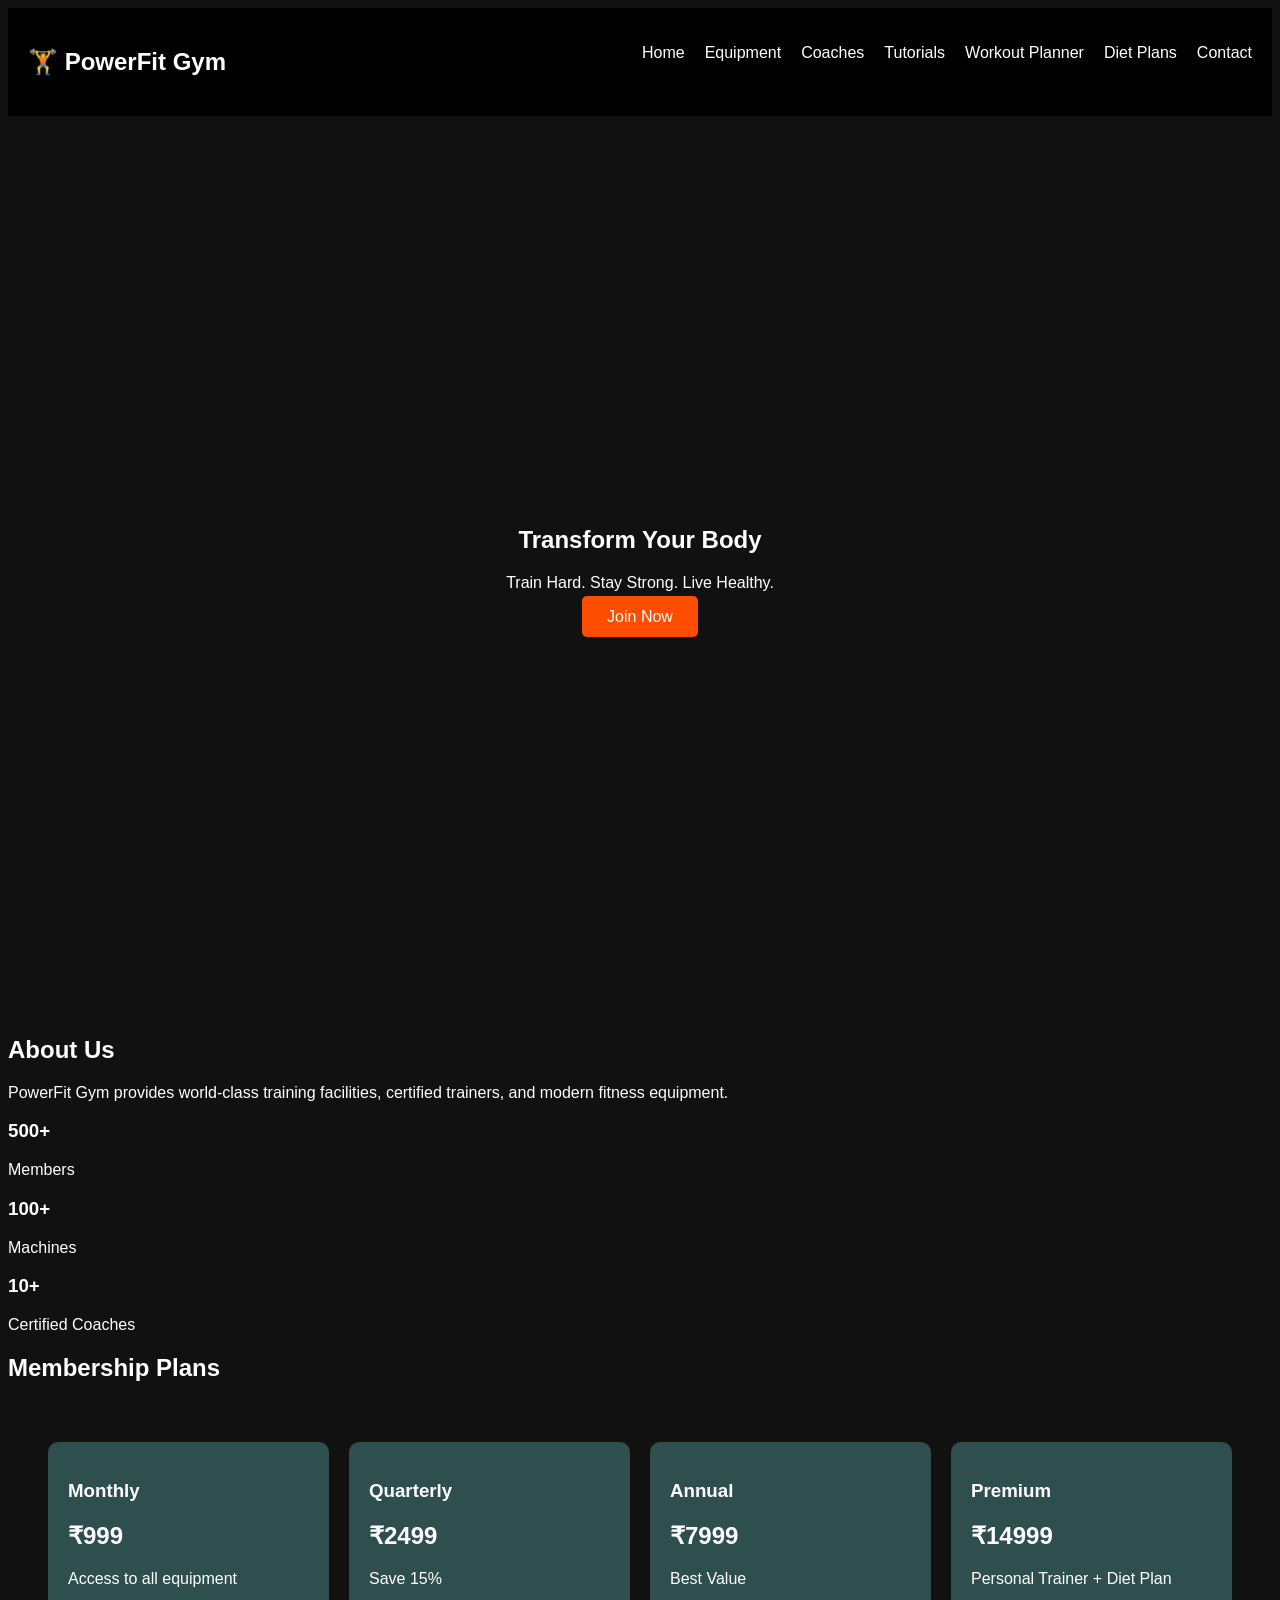
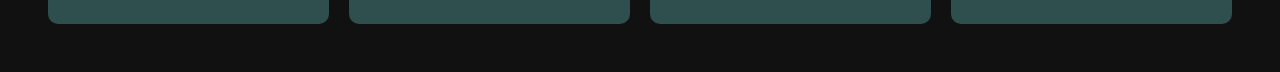
==== index.html @ 8dda69bc "Add files via upload" ====
<!DOCTYPE html>
<html lang="en">
<head>
<meta charset="UTF-8">
<meta name="viewport" content="width=device-width, initial-scale=1.0">
<title>PowerFit Gym</title>
<link rel="stylesheet" href="style.css">
</head>
<body>
<header>
<nav>
<h1>🏋️ PowerFit Gym</h1>
<ul>
<li><a href="index.html">Home</a></li>
<li><a href="equipment.html">Equipment</a></li>
<li><a href="coaches.html">Coaches</a></li>
<li><a href="tutorials.html">Tutorials</a></li>
<li><a href="ai-workout-generator.html">Workout Planner</a></li>
<li><a href="ai-diet-planner.html">Diet Plans</a></li>
<li><a href="contact.html">Contact</a></li>
</ul>
</nav>
</header>
<section class="hero">
<div class="overlay">
<h1>Transform Your Body</h1>
<p>Train Hard. Stay Strong. Live Healthy.</p>
<a href="#plans" class="btn">Join Now</a>
</div>
</section>
<section class="about">
<h2>About Us</h2>
<p>
PowerFit Gym provides world-class training facilities,
certified trainers, and modern fitness equipment.
</p>
<div class="stats">
<div>
<h3>500+</h3>
<p>Members</p>
</div>
<div>
<h3>100+</h3>
<p>Machines</p>
</div>
<div>
<h3>10+</h3>
<p>Certified Coaches</p>
</div>
</div>
</section>
<section id="plans" class="plans">
<h2>Membership Plans</h2>
<div class="cards">
<div class="card">
<h3>Monthly</h3>
<h2>₹999</h2>
<p>Access to all equipment</p>
</div>
<div class="card">
<h3>Quarterly</h3>
<h2>₹2499</h2>
<p>Save 15%</p>
</div>
<div class="card">
<h3>Annual</h3>
<h2>₹7999</h2>
<p>Best Value</p>
</div>
<div class="card premium">
<h3>Premium</h3>
<h2>₹14999</h2>
<p>Personal Trainer + Diet Plan</p>
</div>
</div>
</section>
</body>
</html>
---- style.css ----
*{
padding:0;
box-sizing:border-box;
font-family:Arial,sans-serif;
}
body{
background:#111;
color:white;

}
nav{
display:flex;
justify-content:space-between;
padding:20px;
background:black;
}
nav ul{
display:flex;
gap:20px;
list-style:none;
}
nav a{
color:white;
text-decoration:none;
}
.hero{
height:100vh;
background:url('https://cdn.mos.cms.futurecdn.net/M7vZXExaoCqCVG5jp47AaP-1920-80.jpg') center/cover;
display:flex;
align-items:center;
justify-content:center;
text-align:center;
}
.btn{
background:#ff4d00;
padding:12px 25px;
color:white;
text-decoration:none;
border-radius:5px;
}
.cards,
.equipment-grid{
display:grid;
grid-template-columns:repeat(auto-fit,minmax(250px,1fr));
gap:20px;
padding:40px;
}
.card,
.equip-card{
background:darkslategray;
padding:20px;
border-radius:10px;
}
.polaroid{
width:250px;
background:white;
padding:15px;
margin:20px;
box-shadow:0 4px 10px rgba(0,0,0,.5);
color:black;
transform:rotate(-2deg);
}
.polaroid img{
width:100%;
}
.tutorial-card{
padding:20px;
margin:20px;
background:#222;
}
.contact form{
display:flex;
flex-direction:column;
gap:15px;
padding:20px;
}
input,
textarea,
select{
padding:10px;
}
html{
scroll-behavior:smooth;
}
body{
background:#111;
color:white;
overflow-x:hidden;
}
section{
animation:fadeUp 1s ease;
}
@keyframes fadeUp{
from{
opacity:0;
transform:translateY(40px);
}
to{
opacity:1;
transform:translateY(0);
}
}
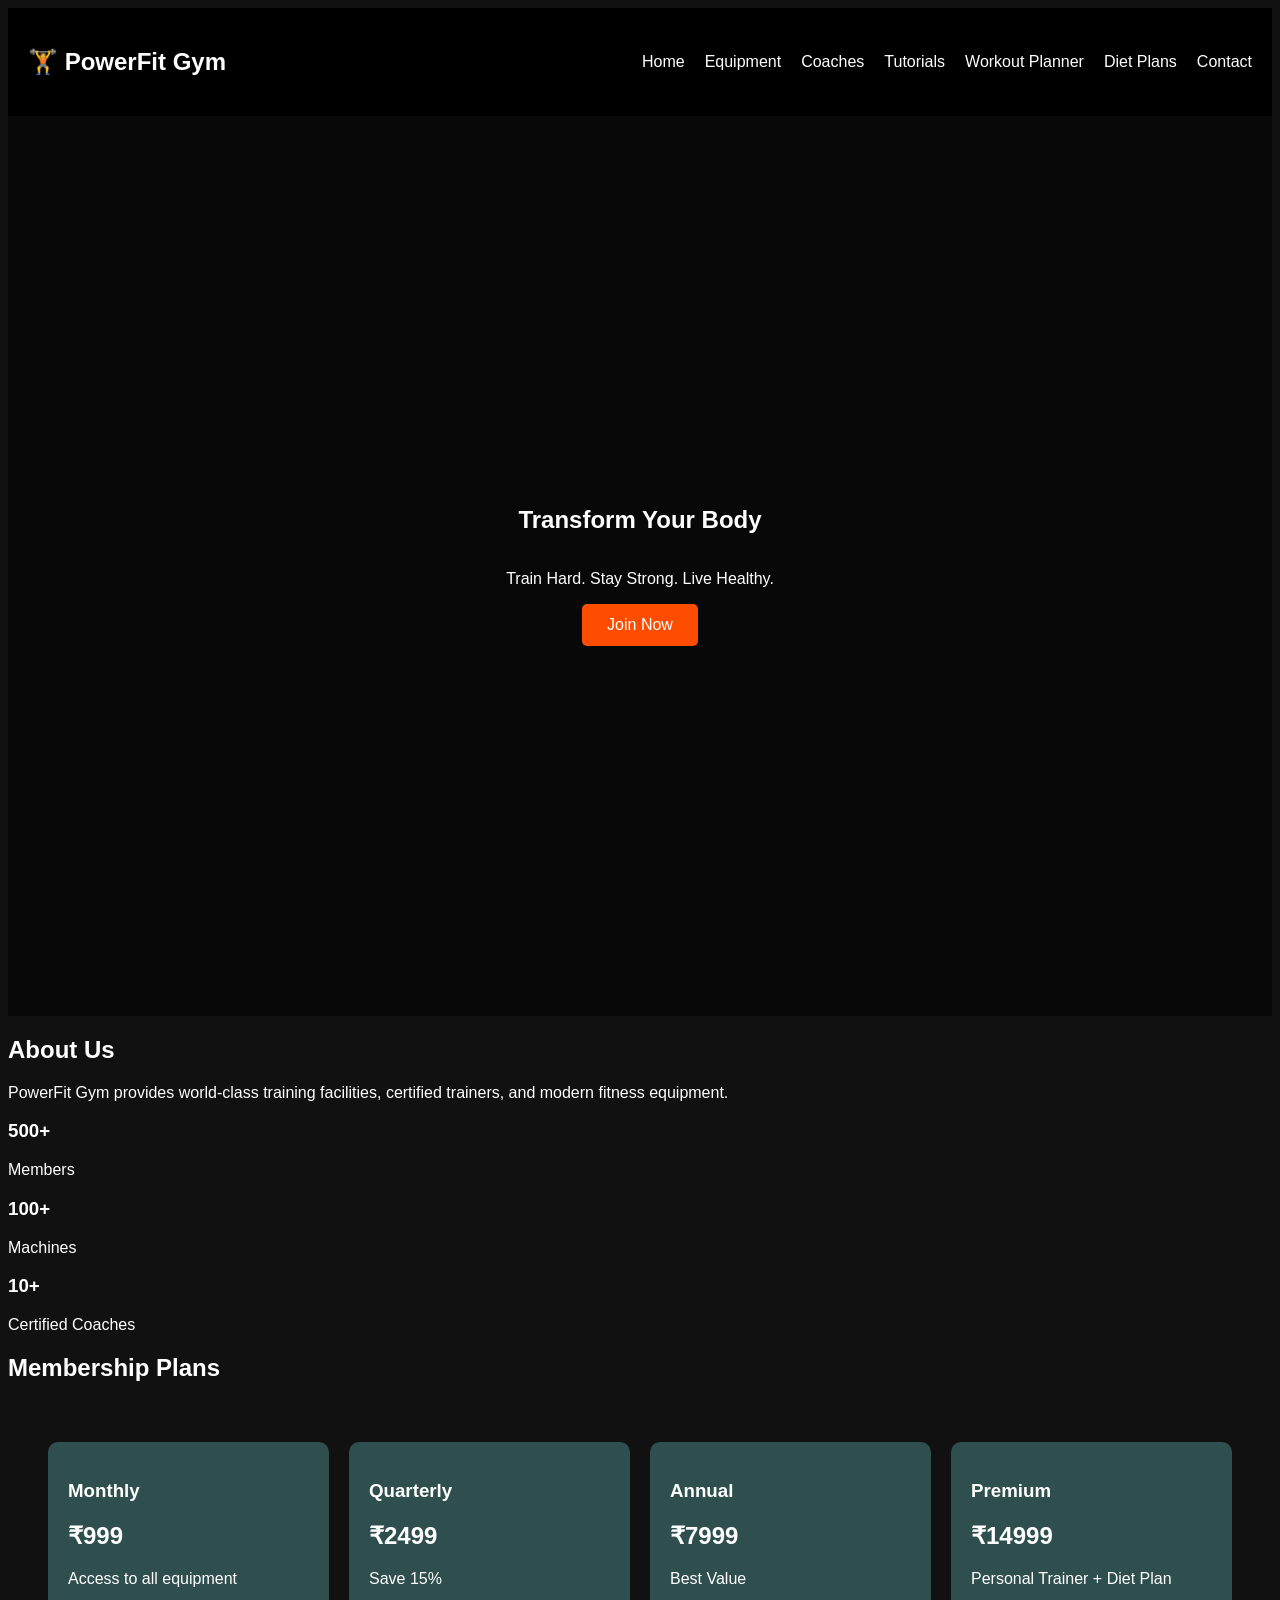
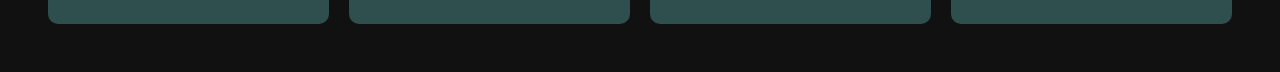
==== commit 1aec8a1b: "Add files via upload" ====
--- a/index.html
+++ b/index.html
@@ -9,16 +9,21 @@
 <body>
 <header>
 <nav>
-<h1>🏋️ PowerFit Gym</h1>
-<ul>
-<li><a href="index.html">Home</a></li>
-<li><a href="equipment.html">Equipment</a></li>
-<li><a href="coaches.html">Coaches</a></li>
-<li><a href="tutorials.html">Tutorials</a></li>
-<li><a href="ai-workout-generator.html">Workout Planner</a></li>
-<li><a href="ai-diet-planner.html">Diet Plans</a></li>
-<li><a href="contact.html">Contact</a></li>
-</ul>
+    <h1>🏋️ PowerFit Gym</h1>
+
+    <div class="menu-toggle" onclick="toggleMenu()">
+        ☰
+    </div>
+
+    <ul id="nav-links">
+        <li><a href="index.html">Home</a></li>
+        <li><a href="equipment.html">Equipment</a></li>
+        <li><a href="coaches.html">Coaches</a></li>
+        <li><a href="tutorials.html">Tutorials</a></li>
+        <li><a href="planner.html">Workout Planner</a></li>
+        <li><a href="diet.html">Diet Plans</a></li>
+        <li><a href="contact.html">Contact</a></li>
+    </ul>
 </nav>
 </header>
 <section class="hero">
--- a/style.css
+++ b/style.css
@@ -6,22 +6,46 @@
 body{
 background:#111;
 color:white;
-
 }
 nav{
-display:flex;
-justify-content:space-between;
-padding:20px;
-background:black;
-}
+    display:flex;
+    justify-content:space-between;
+    align-items:center;
+    padding:20px;
+    background:black;
+}
+
 nav ul{
-display:flex;
-gap:20px;
-list-style:none;
-}
+    display:flex;
+    list-style:none;
+    gap:20px;
+}
+
 nav a{
-color:white;
-text-decoration:none;
+    color:white;
+    text-decoration:none;
+}
+
+.menu-toggle{
+    display:none;
+    font-size:30px;
+    color:white;
+    cursor:pointer;
+}
+.hero{
+    position: relative;
+}
+
+.overlay{
+    background: rgba(0,0,0,0.55);
+    width: 100%;
+    height: 100%;
+    display:flex;
+    flex-direction:column;
+    justify-content:center;
+    align-items:center;
+    text-align:center;
+    padding:20px;
 }
 .hero{
 height:100vh;
@@ -99,4 +123,112 @@
 opacity:1;
 transform:translateY(0);
 }
+}
+@media (max-width: 768px){
+
+    nav{
+        flex-direction: column;
+        align-items: center;
+        padding: 10px;
+    }
+
+    nav h1{
+        font-size: 2rem;
+        text-align: center;
+        margin-bottom: 15px;
+    }
+
+    nav ul{
+        flex-wrap: wrap;
+        justify-content: center;
+        gap: 10px;
+    }
+
+    nav ul li a{
+        font-size: 14px;
+    }
+
+    .hero{
+        height: 80vh;
+    }
+
+    .hero h1{
+        font-size: 2.2rem;
+    }
+
+    .hero p{
+        font-size: 1rem;
+    }
+
+    .btn{
+        padding: 12px 20px;
+        font-size: 16px;
+    }
+
+    .stats{
+        display: grid;
+        grid-template-columns: 1fr;
+        gap: 20px;
+        text-align: center;
+    }
+
+    .cards{
+        grid-template-columns: 1fr;
+    }
+
+    .equipment-grid{
+        grid-template-columns: 1fr;
+    }
+
+    .coach-container{
+        flex-direction: column;
+        align-items: center;
+    }
+
+    .tutorial-grid{
+        grid-template-columns: 1fr;
+    }
+
+    .contact-container{
+        grid-template-columns: 1fr;
+    }
+}
+@media(max-width:768px){
+
+    .hero h1{
+        font-size:40px;
+    }
+
+    .hero p{
+        font-size:18px;
+    }
+}
+/* Mobile */
+@media(max-width:768px){
+
+    .menu-toggle{
+        display:block;
+    }
+
+    nav{
+        flex-wrap:wrap;
+    }
+
+    nav ul{
+        display:none;
+        flex-direction:column;
+        width:100%;
+        text-align:center;
+        background:#111;
+        margin-top:15px;
+        padding:20px 0;
+    }
+
+    nav ul.active{
+        display:flex;
+    }
+
+    nav ul li{
+        margin:10px 0;
+    }
 }
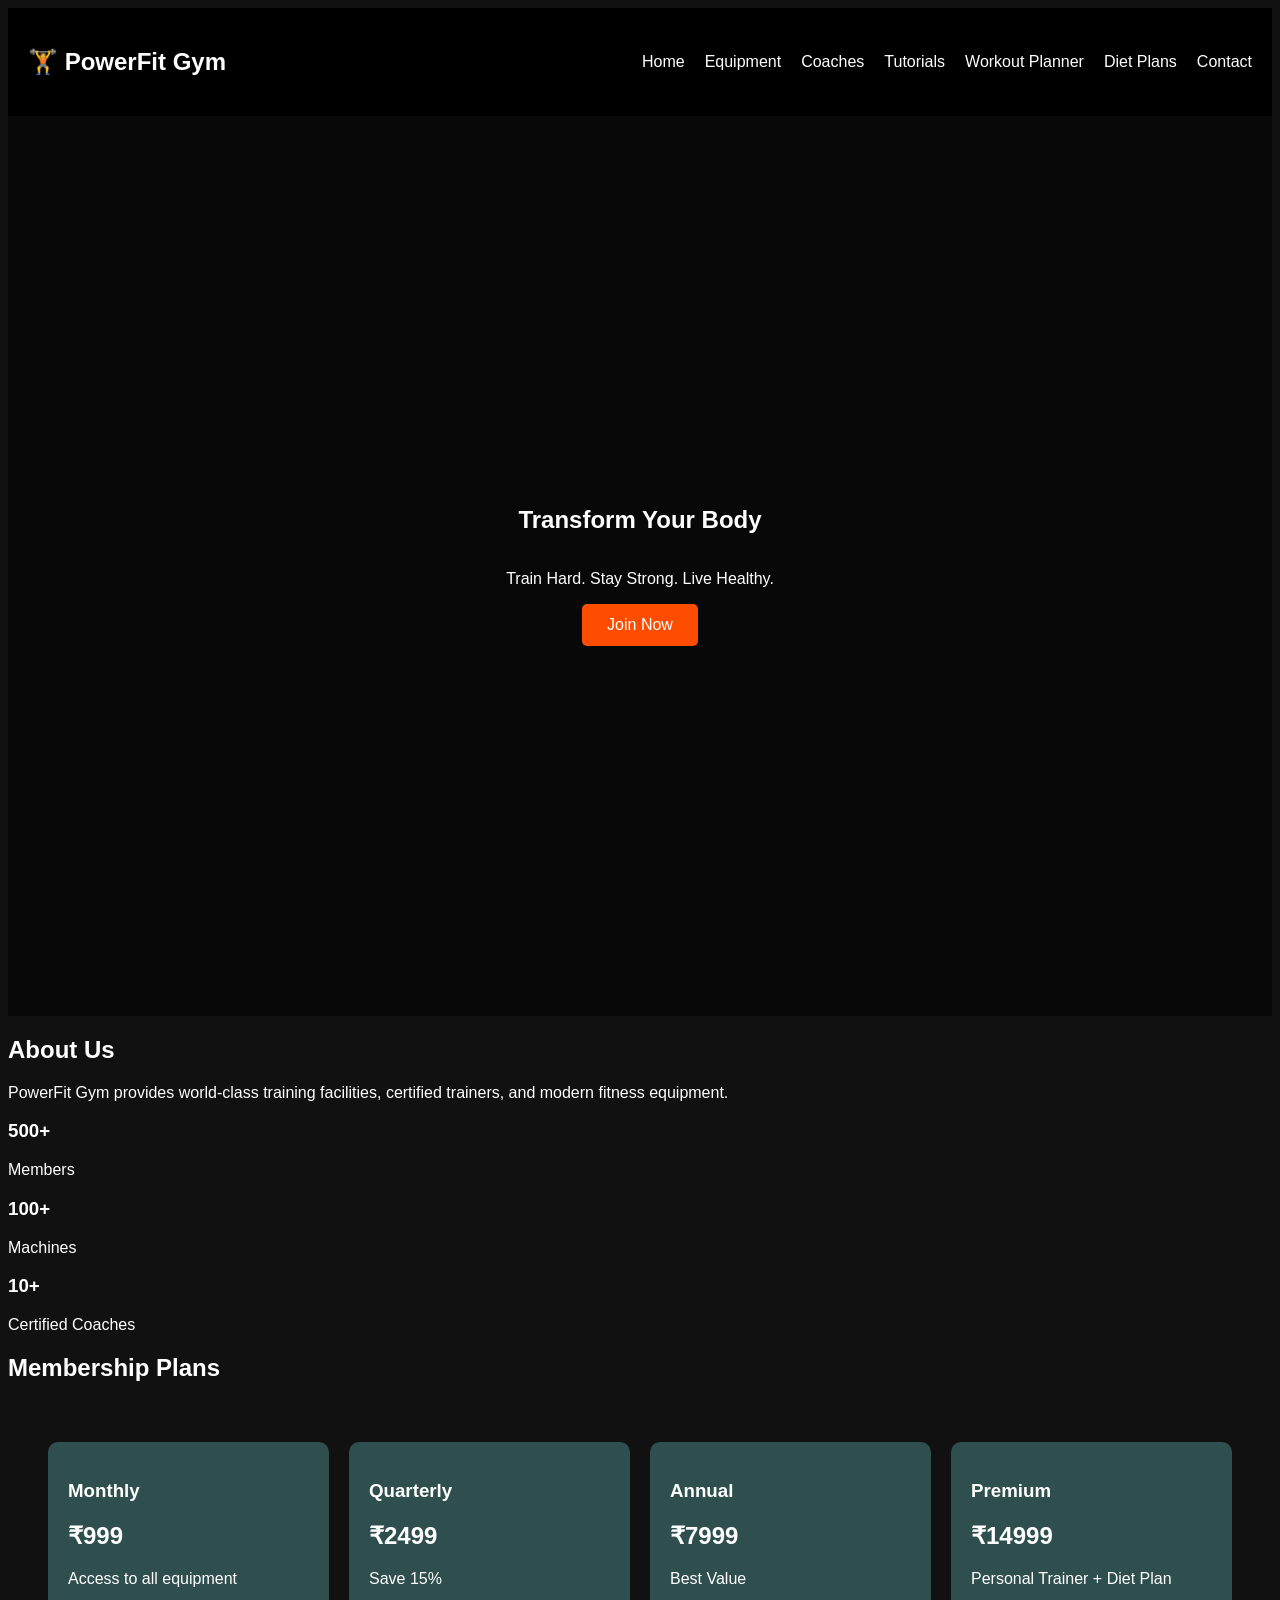
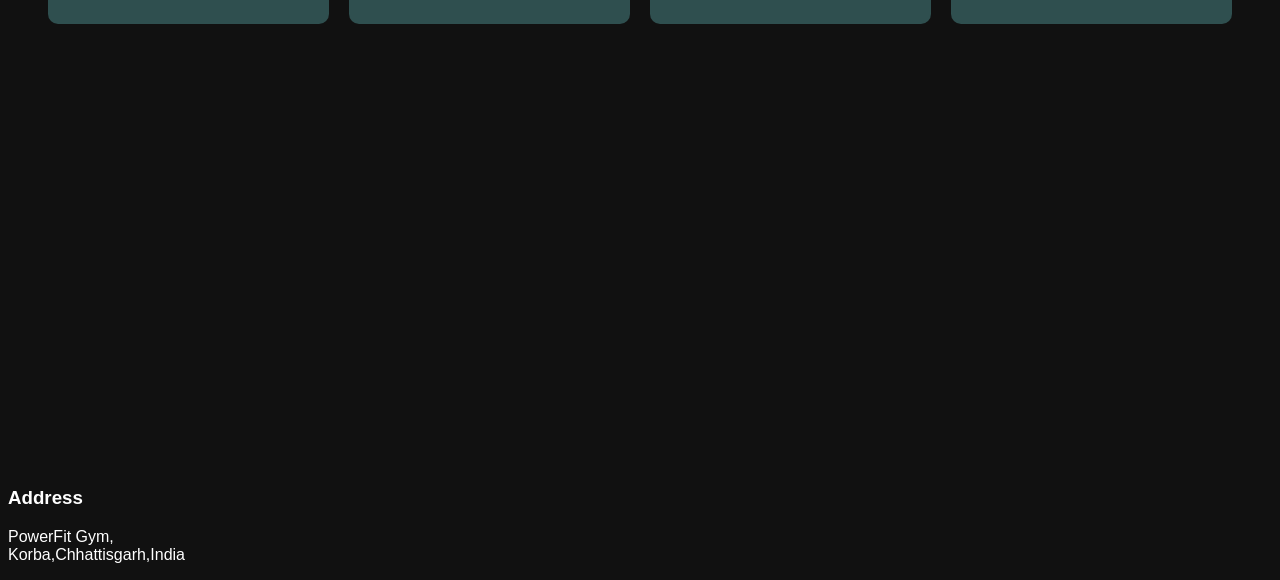
==== commit cc38d123: "Add files via upload" ====
--- a/index.html
+++ b/index.html
@@ -78,6 +78,20 @@
 <p>Personal Trainer + Diet Plan</p>
 </div>
 </div>
+<iframe
+src="https://maps.app.goo.gl/T5FPjWhaSpnUG1379?g_st=aw"
+width="100%"
+height="400"
+style="border: 0;"
+allowfullscreen=""
+loading="lazy">
+
+</iframe>
+<div class="address">
+    <h3>Address</h3>
+    <p>PowerFit Gym,<br>Korba,Chhattisgarh,India</p>
+</div>
 </section>
+<script src="script.js"></script>
 </body>
 </html>
--- a/style.css
+++ b/style.css
@@ -114,6 +114,15 @@
 section{
 animation:fadeUp 1s ease;
 }
+.map {
+margin-top: 50px;
+}
+.map iframe {
+width: 100%;
+height: 400px;
+border: none;
+border-radius: 15px;
+}
 @keyframes fadeUp{
 from{
 opacity:0;
@@ -127,6 +136,7 @@
 @media (max-width: 768px){
 
     nav{
+        position: relative;
         flex-direction: column;
         align-items: center;
         padding: 10px;
@@ -204,31 +214,52 @@
     }
 }
 /* Mobile */
+.menu-toggle{
+    display:none;
+}
+
 @media(max-width:768px){
 
     .menu-toggle{
         display:block;
-    }
-
-    nav{
-        flex-wrap:wrap;
-    }
-
-    nav ul{
-        display:none;
+        font-size:32px;
+        color: white;
+        cursor:pointer;
+        position: absolute;
+        top: 25px;
+        right: 20px;
+    }
+
+    #nav-links{
+        display:none; /* Hidden initially */
         flex-direction:column;
         width:100%;
         text-align:center;
         background:#111;
-        margin-top:15px;
-        padding:20px 0;
-    }
-
-    nav ul.active{
-        display:flex;
-    }
-
-    nav ul li{
-        margin:10px 0;
-    }
-}+        padding:15px 0;
+    }
+
+    #nav-links.active{
+        display:flex; /* Show when hamburger clicked */
+    }
+
+    #nav-links li{
+        margin:12px 0;
+    }
+}
+@media(max-width:768px){
+
+    nav h1{
+        font-size:2rem;
+        text-align:center;
+        width:100%;
+    }
+
+    .hero h1{
+        font-size:3rem;
+    }
+
+    .hero p{
+        font-size:1.3rem;
+    }
+}
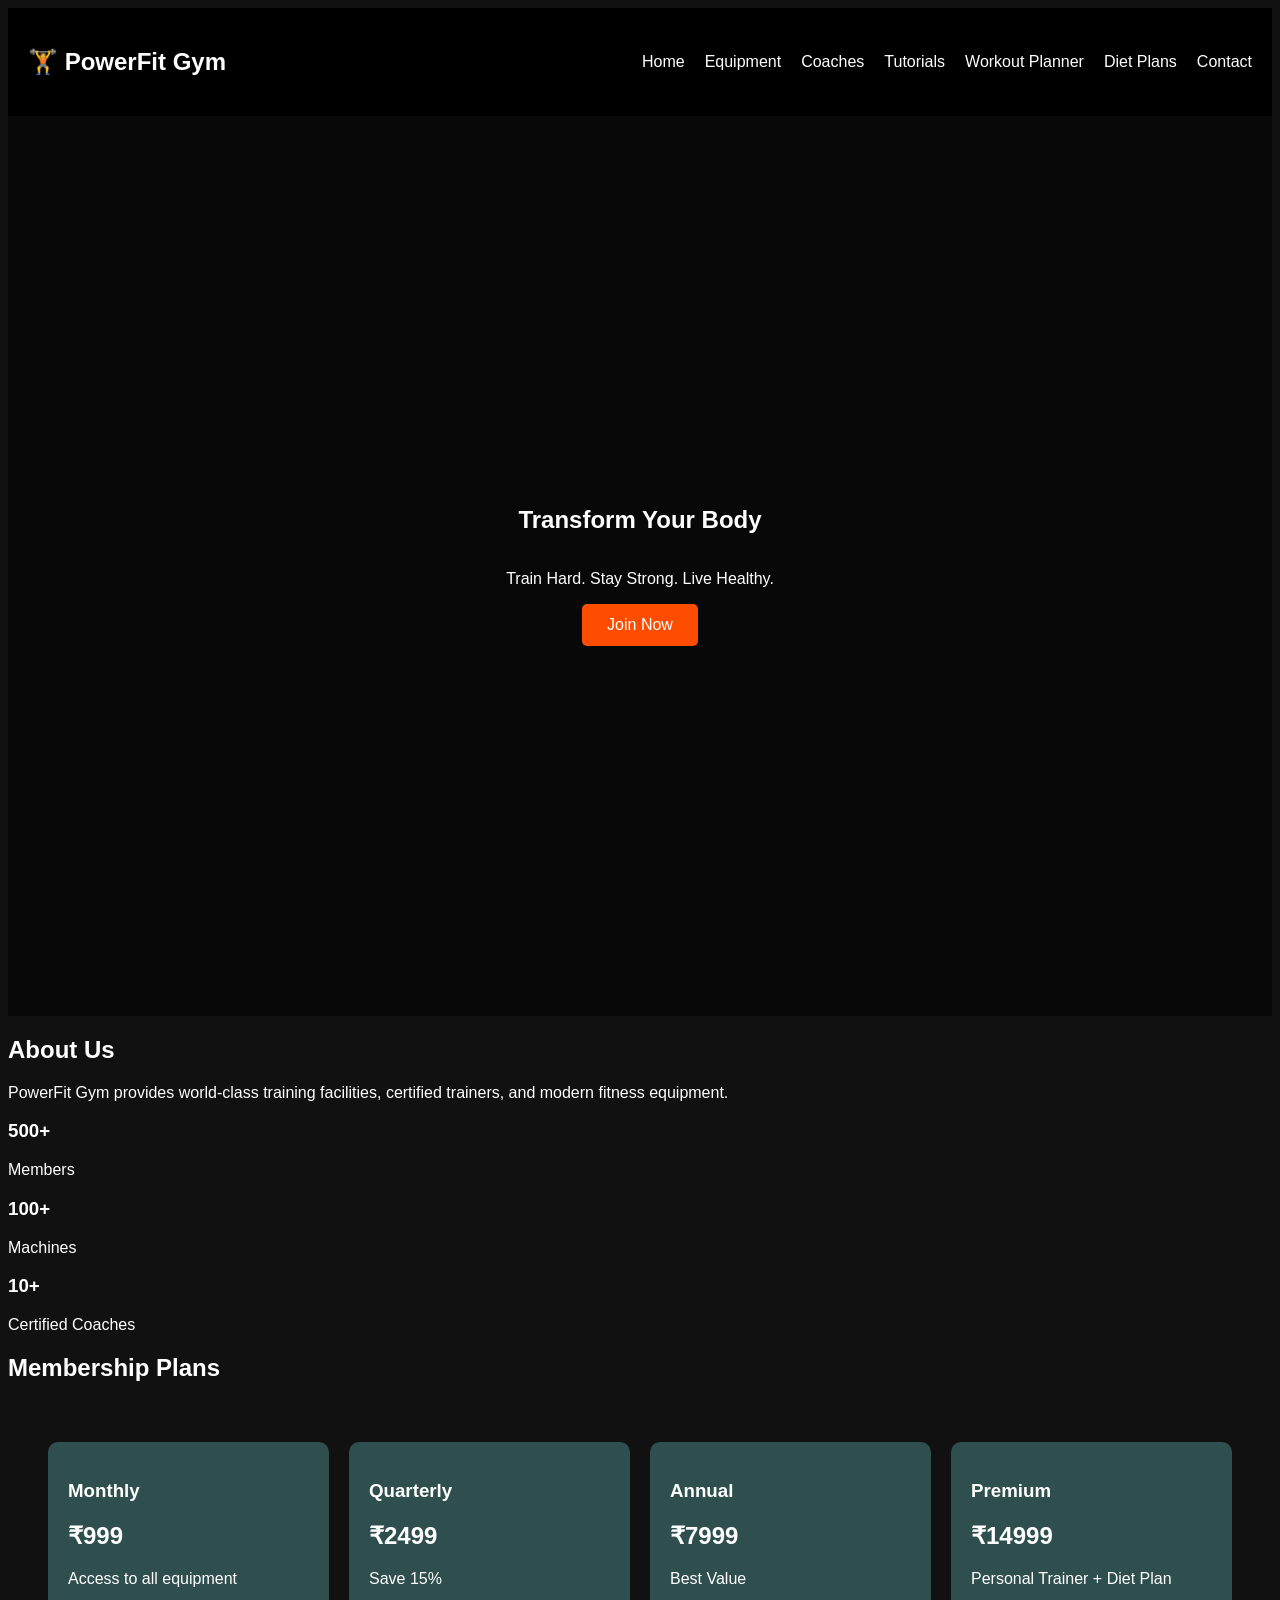
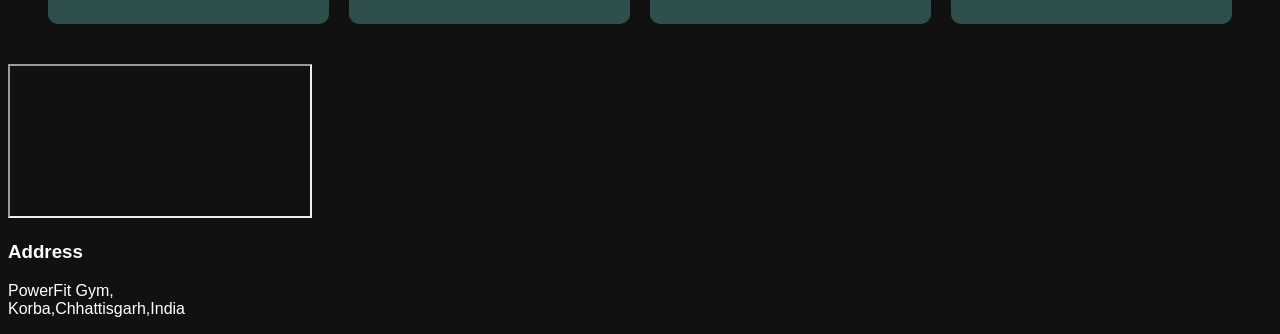
==== commit a46a7a65: "Add files via upload" ====
--- a/index.html
+++ b/index.html
@@ -79,12 +79,7 @@
 </div>
 </div>
 <iframe
-src="https://maps.app.goo.gl/T5FPjWhaSpnUG1379?g_st=aw"
-width="100%"
-height="400"
-style="border: 0;"
-allowfullscreen=""
-loading="lazy">
+src="https://maps.app.goo.gl/T5FPjWhaSpnUG1379?g_st=aw">
 
 </iframe>
 <div class="address">
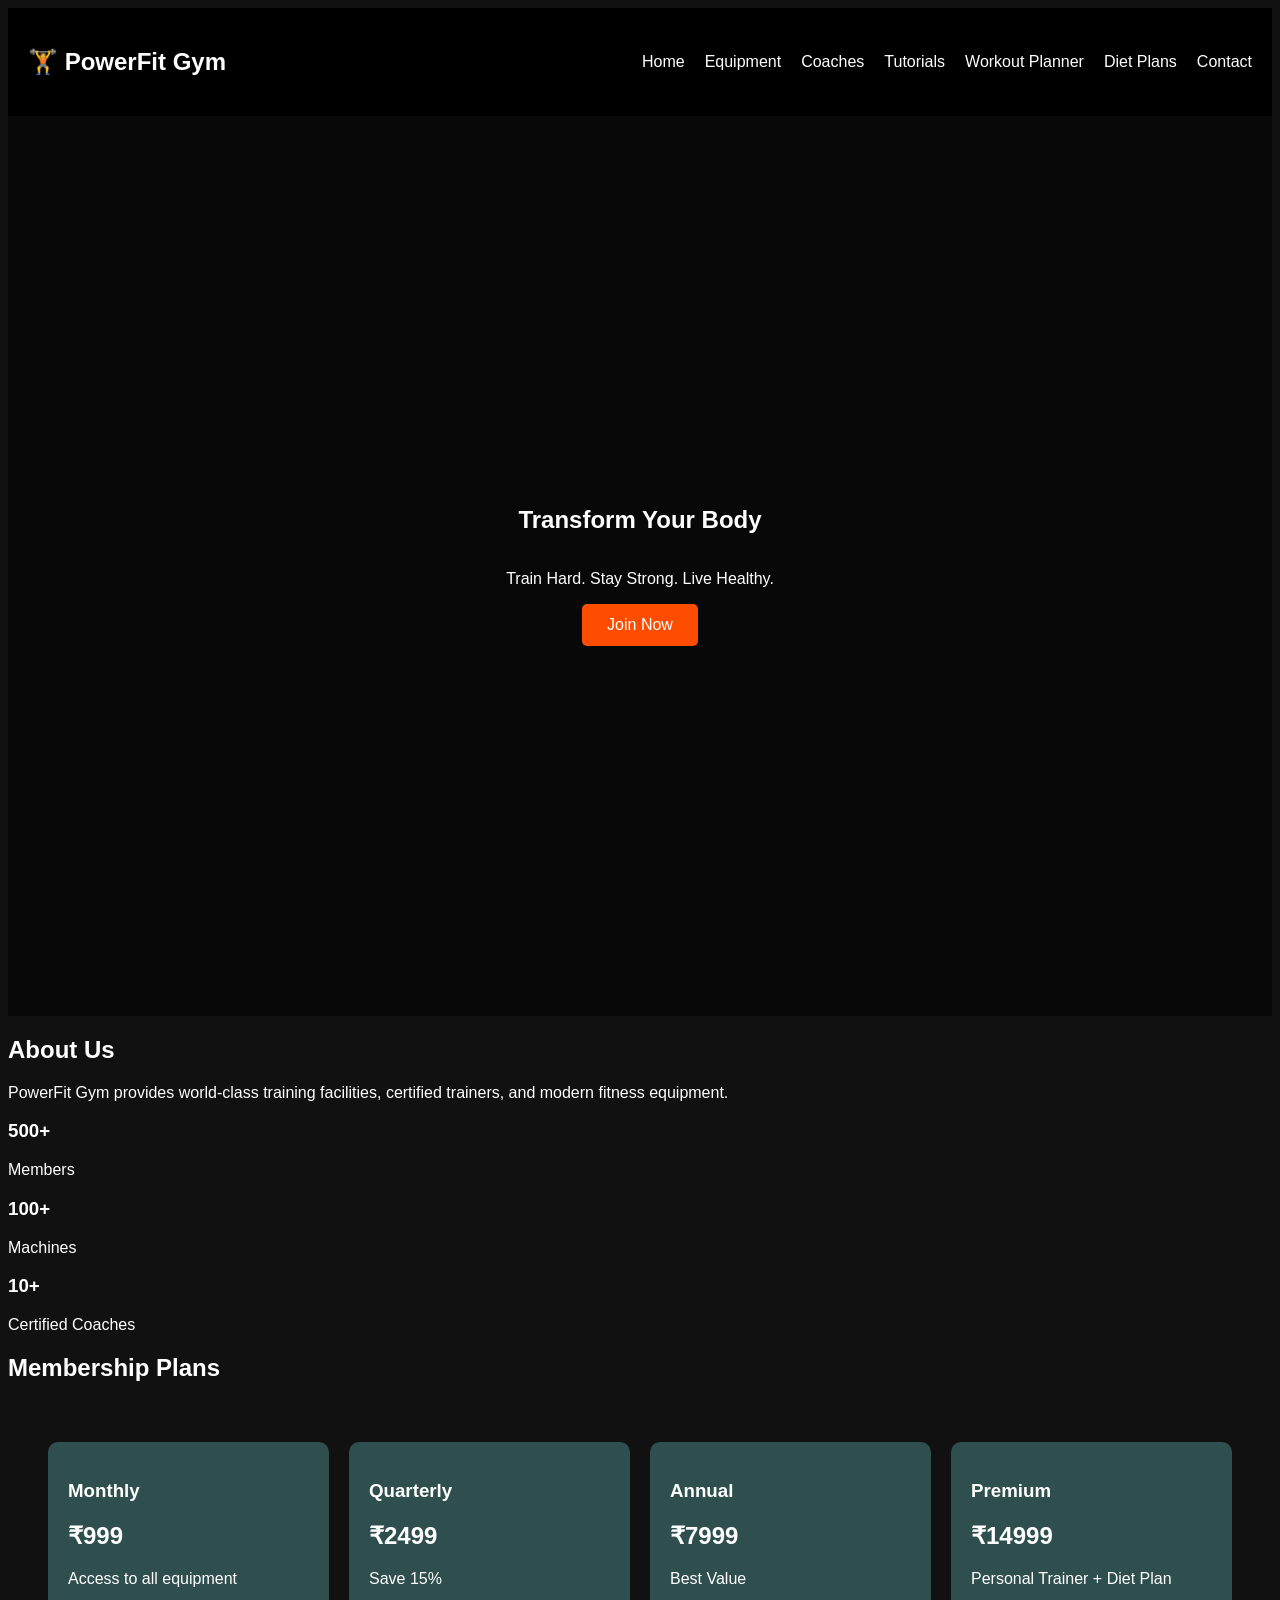
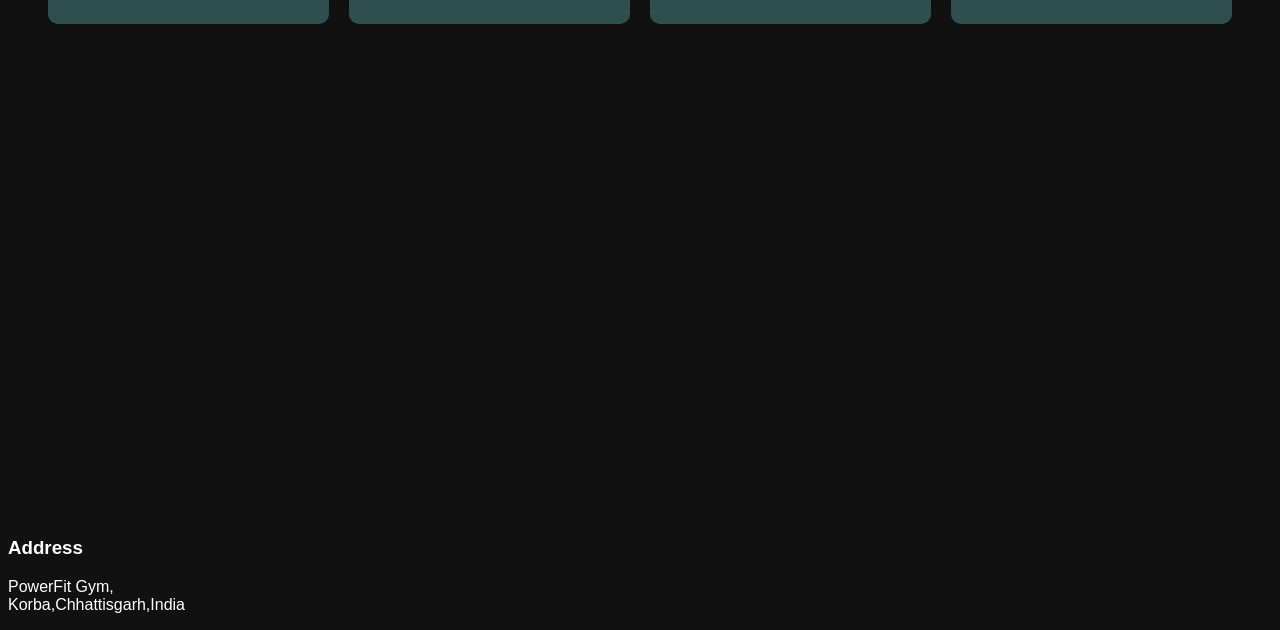
==== commit e5173c41: "Add files via upload" ====
--- a/index.html
+++ b/index.html
@@ -78,10 +78,7 @@
 <p>Personal Trainer + Diet Plan</p>
 </div>
 </div>
-<iframe
-src="https://maps.app.goo.gl/T5FPjWhaSpnUG1379?g_st=aw">
-
-</iframe>
+<iframe src="https://www.google.com/maps/embed?pb=!1m14!1m8!1m3!1d1845.0300876335994!2d82.7228467!3d22.3513566!3m2!1i1024!2i768!4f13.1!3m3!1m2!1s0x3a278f34c9de45eb%3A0xd707e7583352511a!2sIron%20Generation%20Gym!5e0!3m2!1sen!2sin!4v1785241093386!5m2!1sen!2sin" width="600" height="450" style="border:0;" allowfullscreen="" loading="lazy" referrerpolicy="strict-origin-when-cross-origin"></iframe>
 <div class="address">
     <h3>Address</h3>
     <p>PowerFit Gym,<br>Korba,Chhattisgarh,India</p>
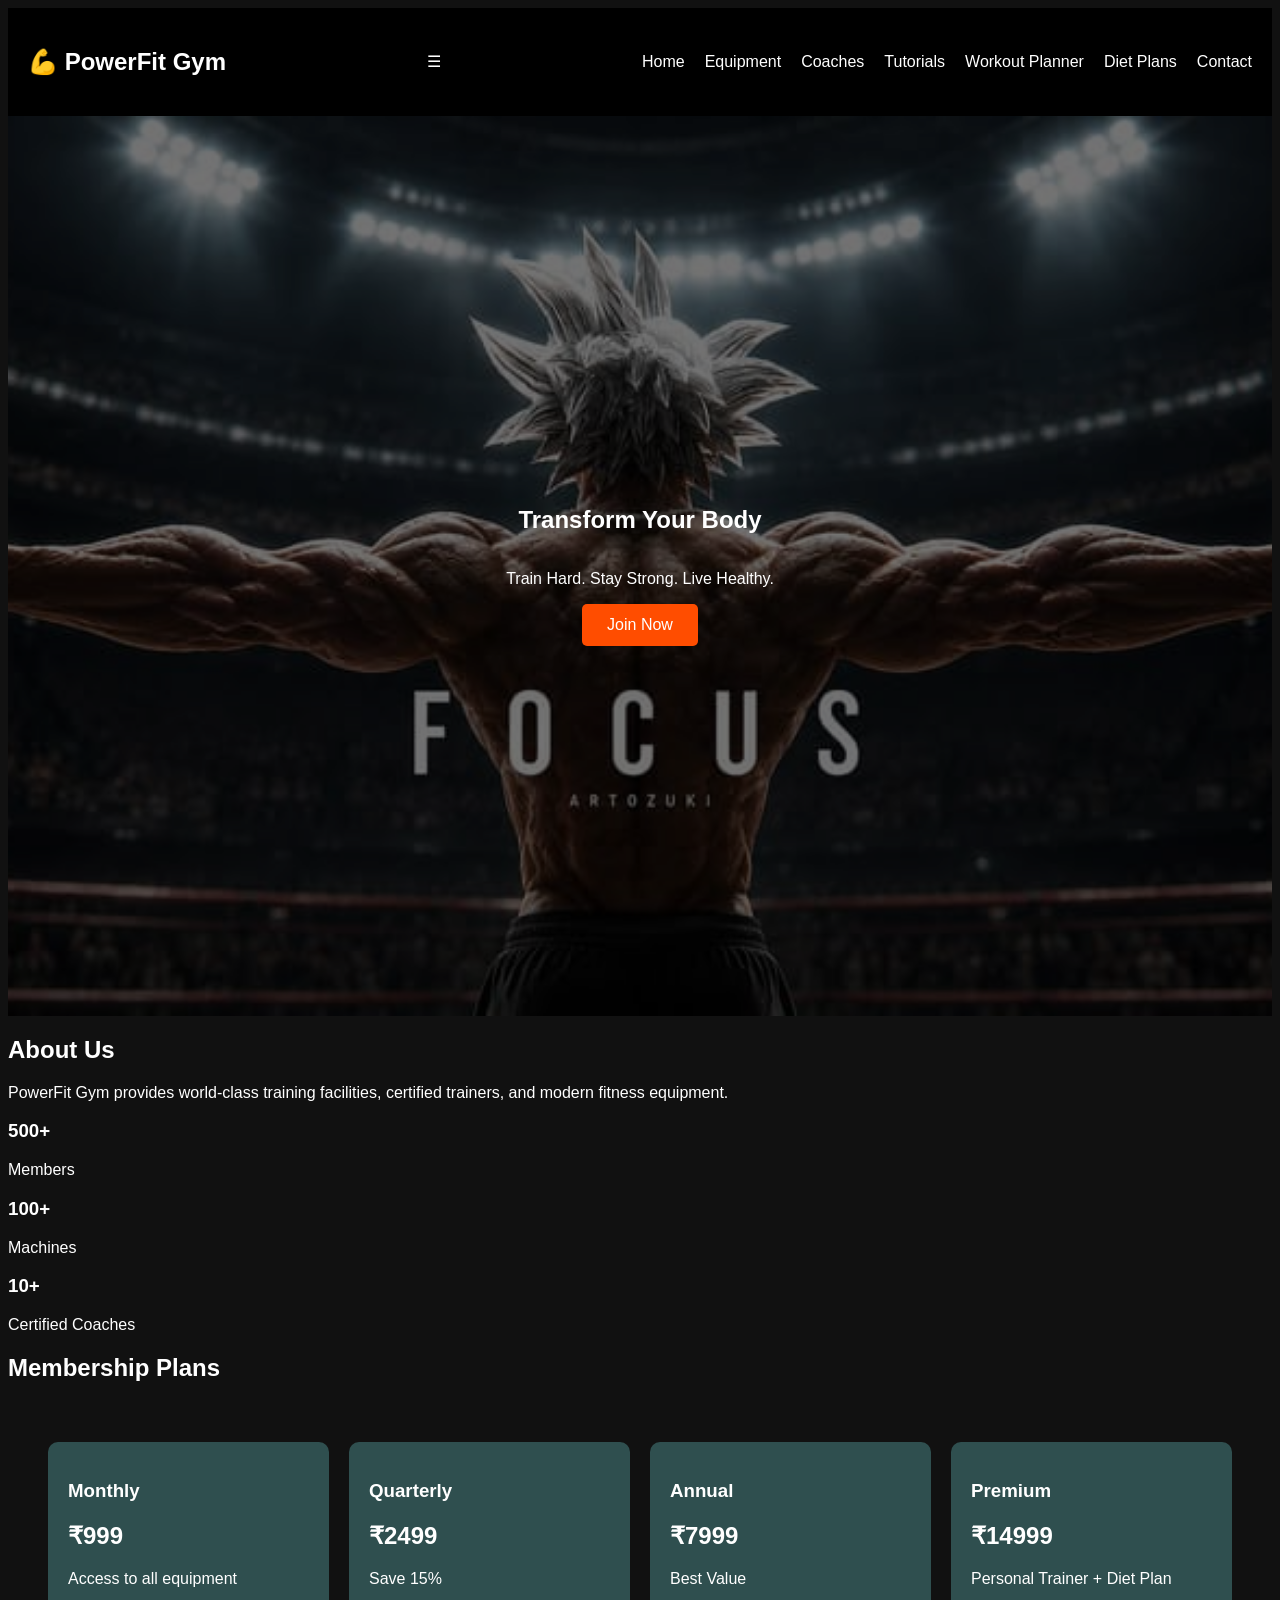
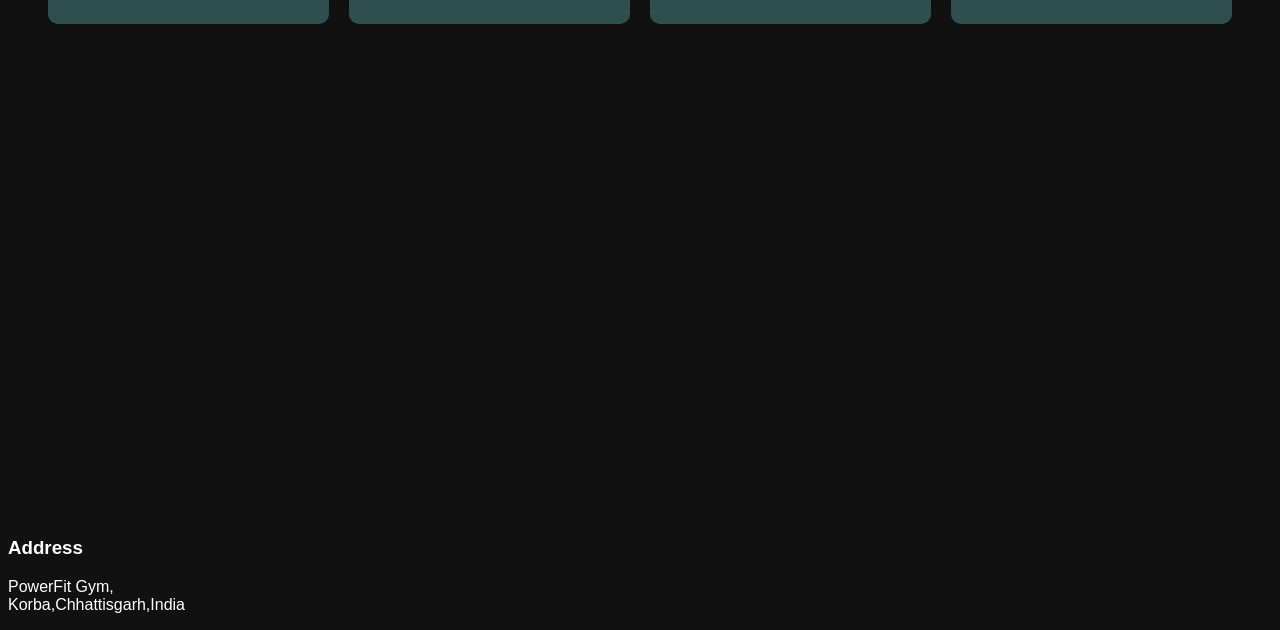
==== commit a6603bb0: "Add files via upload" ====
--- a/index.html
+++ b/index.html
@@ -9,9 +9,9 @@
 <body>
 <header>
 <nav>
-    <h1>🏋️ PowerFit Gym</h1>
+    <h1>💪 PowerFit Gym</h1>
 
-    <div class="menu-toggle" onclick="toggleMenu()">
+    <div class="menu.html" onclick="toggleMenu()">
         ☰
     </div>
 
--- a/style.css
+++ b/style.css
@@ -49,7 +49,7 @@
 }
 .hero{
 height:100vh;
-background:url('https://cdn.mos.cms.futurecdn.net/M7vZXExaoCqCVG5jp47AaP-1920-80.jpg') center/cover;
+background:url('WhatsApp\ Image\ 2026-09-13\ at\ 6.20.12\ PM.jpeg') center/cover;
 display:flex;
 align-items:center;
 justify-content:center;
@@ -114,15 +114,6 @@
 section{
 animation:fadeUp 1s ease;
 }
-.map {
-margin-top: 50px;
-}
-.map iframe {
-width: 100%;
-height: 400px;
-border: none;
-border-radius: 15px;
-}
 @keyframes fadeUp{
 from{
 opacity:0;
@@ -262,4 +253,4 @@
     .hero p{
         font-size:1.3rem;
     }
-}
+}
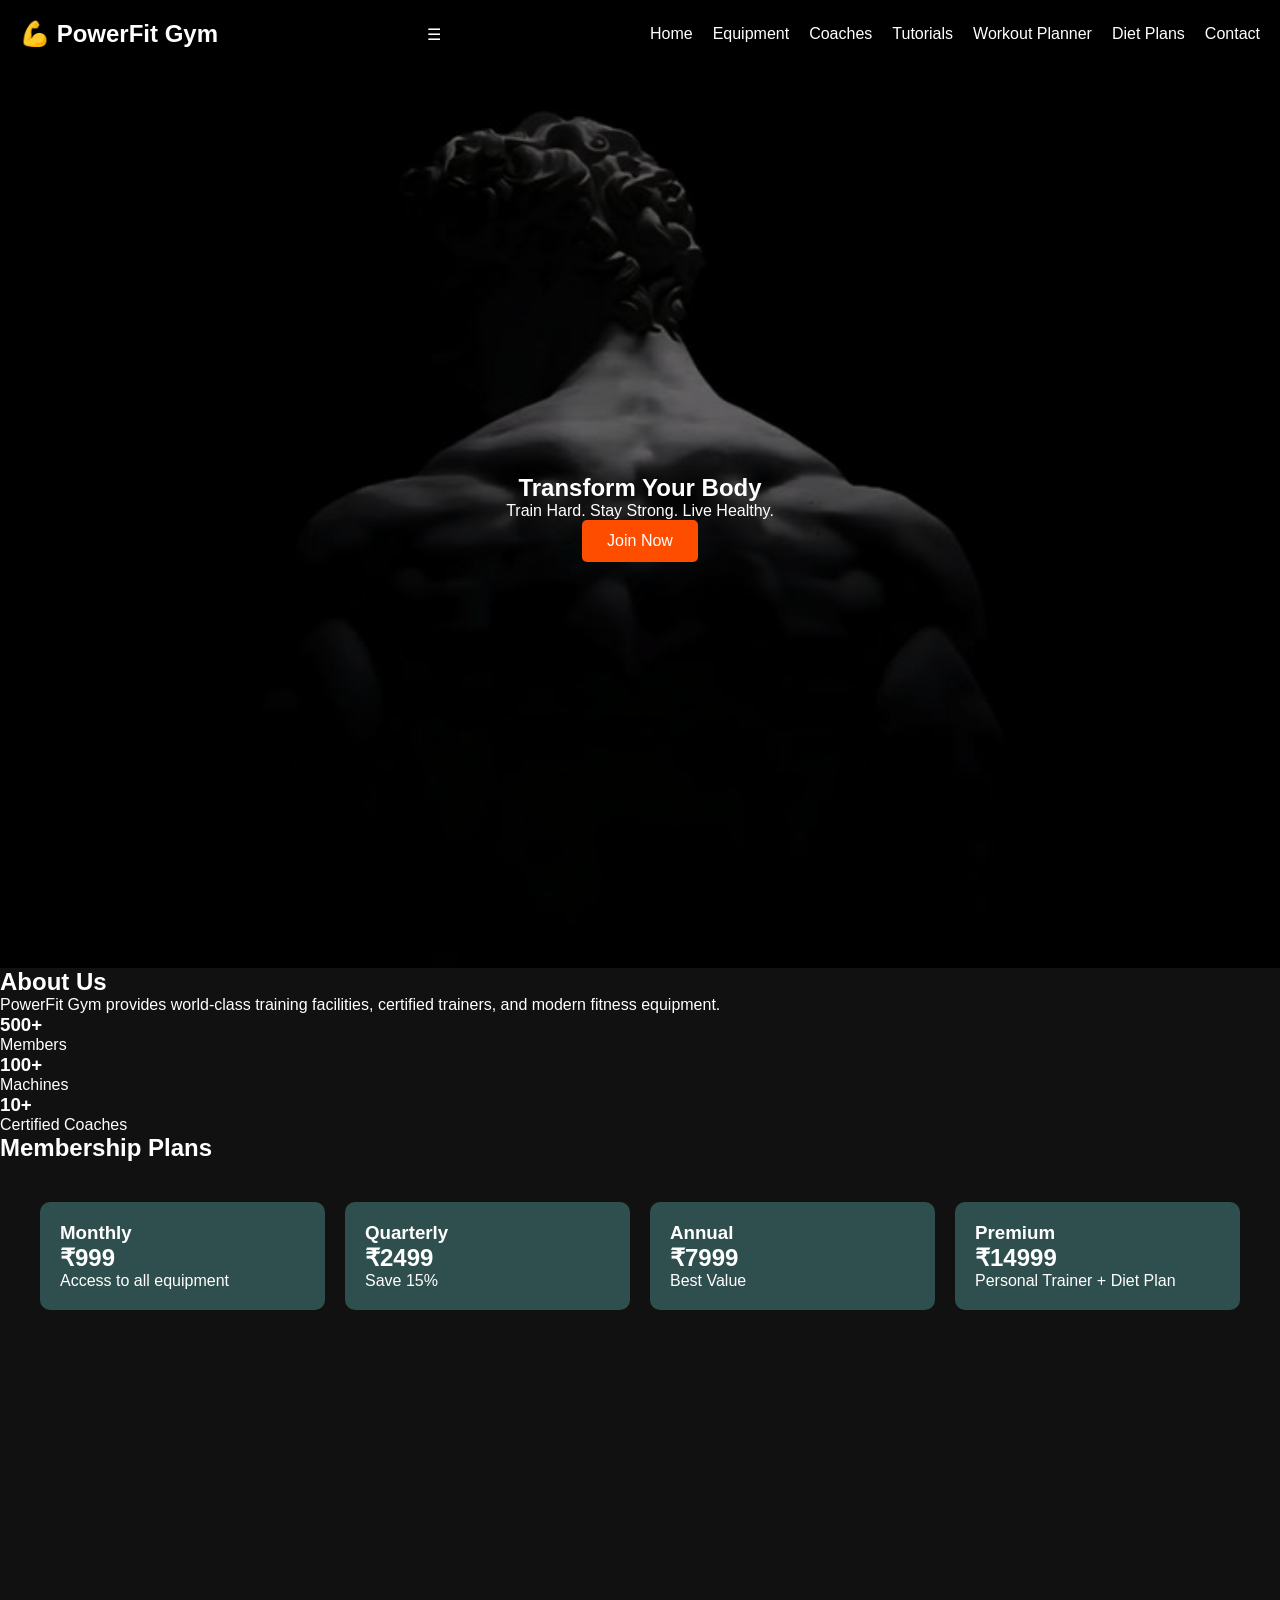
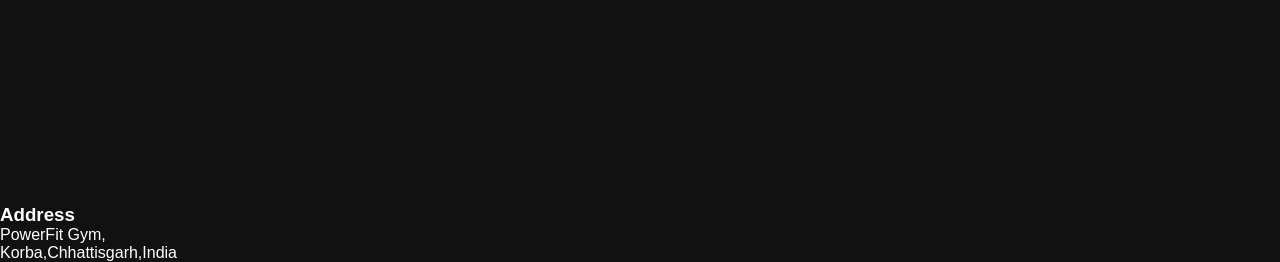
==== commit 11455576: "Add files via upload" ====
--- a/index.html
+++ b/index.html
@@ -78,7 +78,7 @@
 <p>Personal Trainer + Diet Plan</p>
 </div>
 </div>
-<iframe src="https://www.google.com/maps/embed?pb=!1m14!1m8!1m3!1d1845.0300876335994!2d82.7228467!3d22.3513566!3m2!1i1024!2i768!4f13.1!3m3!1m2!1s0x3a278f34c9de45eb%3A0xd707e7583352511a!2sIron%20Generation%20Gym!5e0!3m2!1sen!2sin!4v1785241093386!5m2!1sen!2sin" width="600" height="450" style="border:0;" allowfullscreen="" loading="lazy" referrerpolicy="strict-origin-when-cross-origin"></iframe>
+<iframe src="https://www.google.com/maps/embed?pb=!1m18!1m12!1m3!1d3690.019284621423!2d82.70930277507097!3d22.352900679648826!2m3!1f0!2f0!3f0!3m2!1i1024!2i768!4f13.1!3m3!1m2!1s0x3a278f3641e7511d%3A0xa36af358283ad0e8!2s603%2C%20SECL%20Main%20Rd%2C%20Mudapara%2C%20Korba%2C%20Chhattisgarh%20495677!5e0!3m2!1sen!2sin!4v1790075084549!5m2!1sen!2sin" width="600" height="450" style="border:0;" allowfullscreen="" loading="lazy" referrerpolicy="strict-origin-when-cross-origin"></iframe>
 <div class="address">
     <h3>Address</h3>
     <p>PowerFit Gym,<br>Korba,Chhattisgarh,India</p>
--- a/style.css
+++ b/style.css
@@ -1,4 +1,5 @@
 *{
+margin: 0;
 padding:0;
 box-sizing:border-box;
 font-family:Arial,sans-serif;
@@ -49,11 +50,14 @@
 }
 .hero{
 height:100vh;
-background:url('WhatsApp\ Image\ 2026-09-13\ at\ 6.20.12\ PM.jpeg') center/cover;
-display:flex;
-align-items:center;
-justify-content:center;
-text-align:center;
+width: 100%;
+background:url('WhatsApp\ Image\ 2026-09-22\ at\ 4.21.41\ PM.jpeg') center/cover no-repeat;
+position: relative;
+}
+.hero img{
+    width: 100%;
+    height: 100vh;
+    object-fit: cover;
 }
 .btn{
 background:#ff4d00;
@@ -207,6 +211,9 @@
 /* Mobile */
 .menu-toggle{
     display:none;
+    font-size:32px;
+    color: white;
+    cursor:pointer;
 }
 
 @media(max-width:768px){
